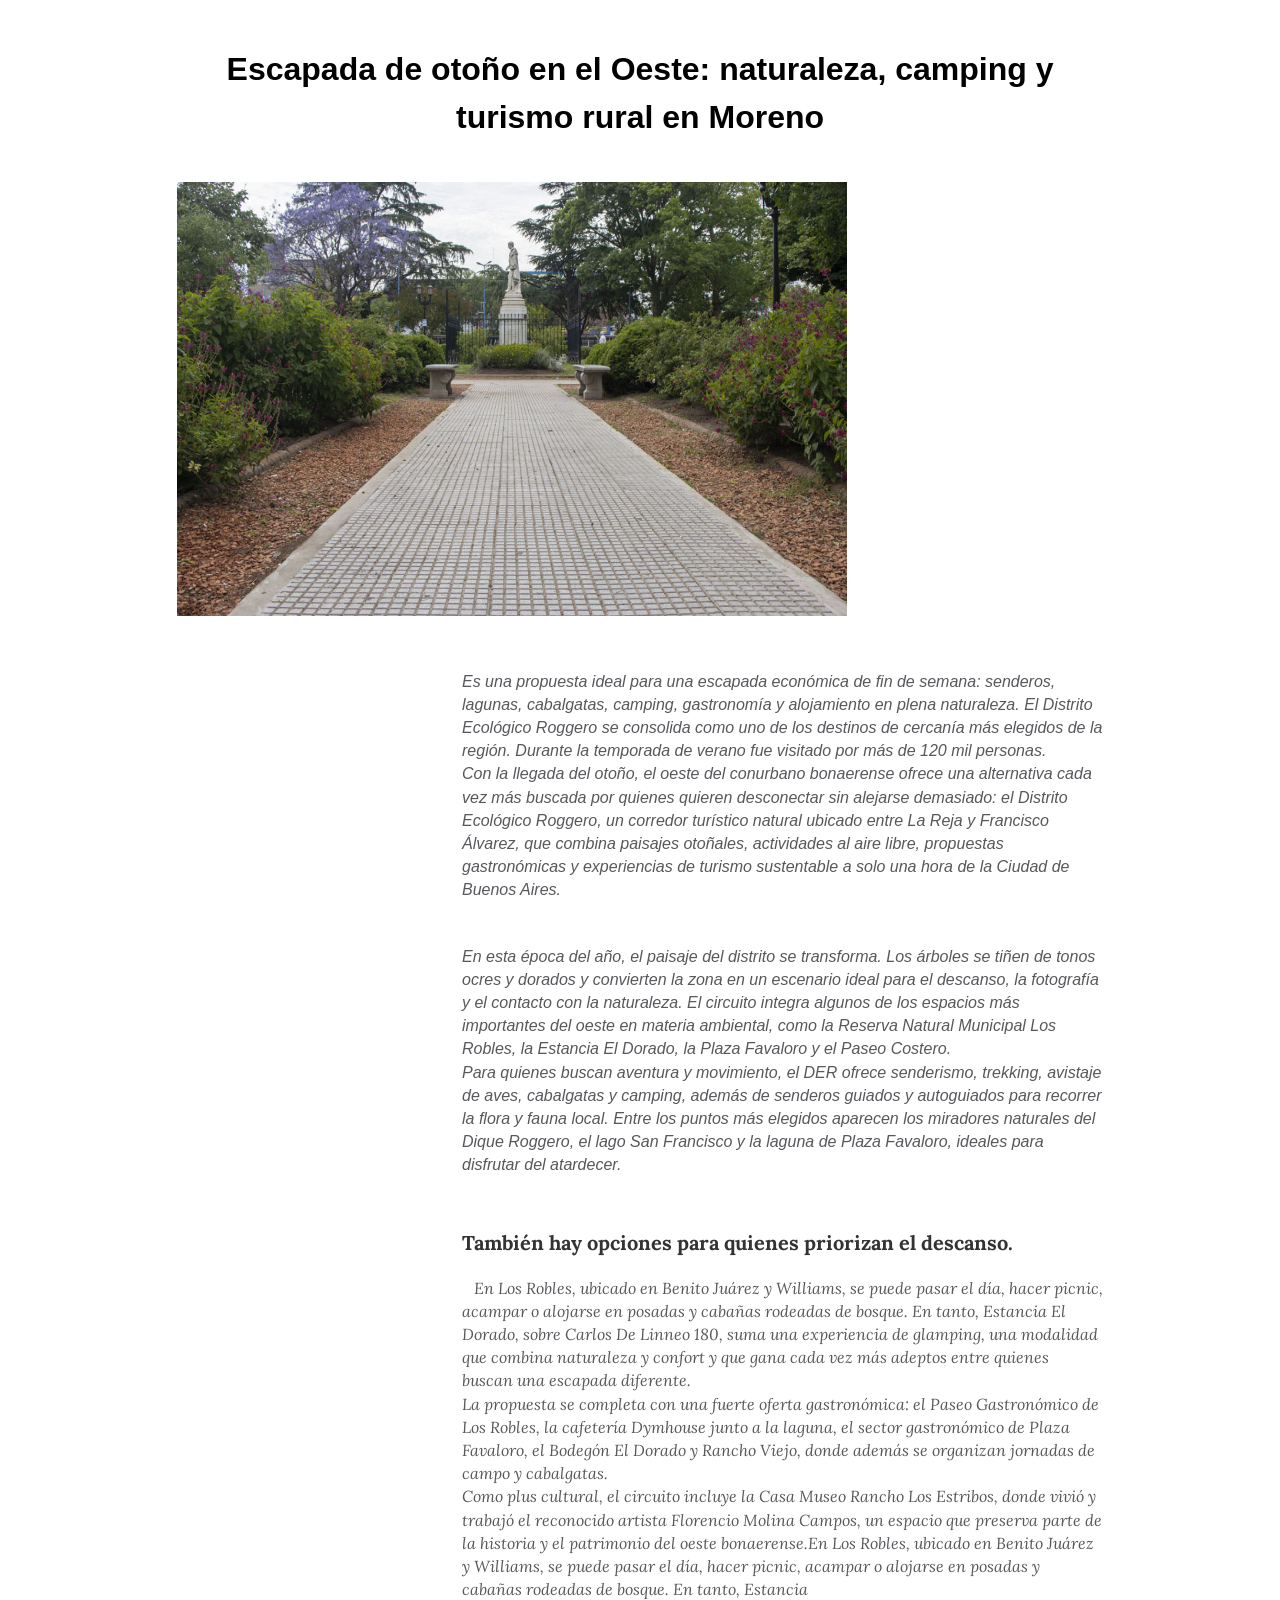
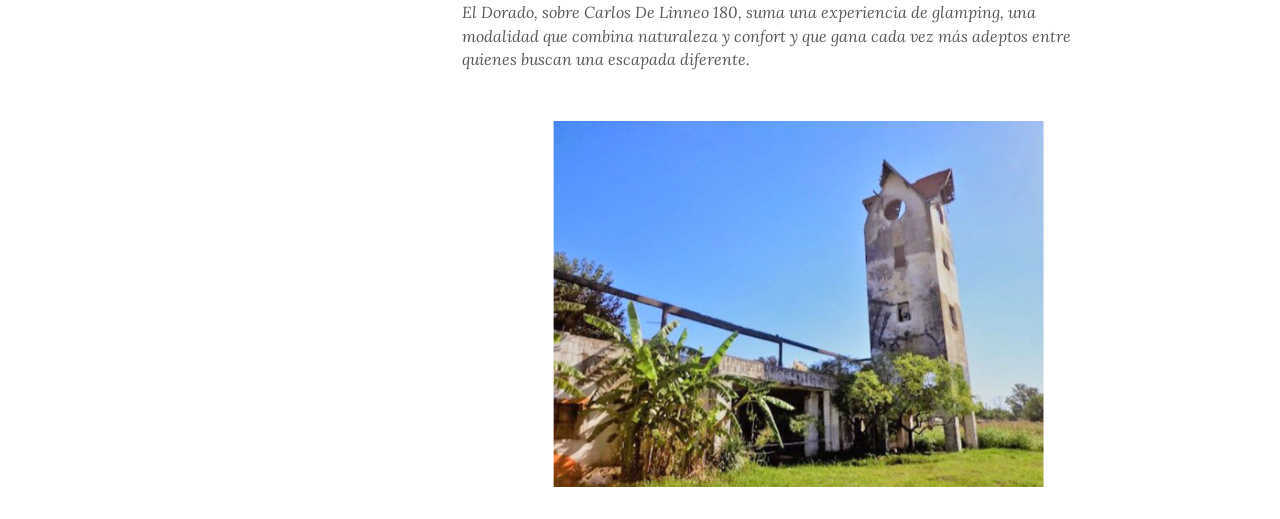
==== 3.html @ e2ed613d "Add files via upload" ====
<!DOCTYPE html>
<html data-bs-theme="dark" lang="en">

<head>
    <meta charset="utf-8">
    <meta name="viewport" content="width=device-width, initial-scale=1.0, shrink-to-fit=no">
    <title>ACOSTA BRISA</title>
    <link rel="apple-touch-icon" type="image/png" sizes="180x180" href="assets/img/fav-180.png">
    <link rel="icon" type="image/png" sizes="16x16" href="assets/img/fav-16.png" media="(prefers-color-scheme: dark)">
    <link rel="icon" type="image/png" sizes="32x32" href="assets/img/fav-32.png" media="(prefers-color-scheme: dark)">
    <link rel="icon" type="image/png" sizes="180x180" href="assets/img/fav-180.png">
    <link rel="stylesheet" href="assets/bootstrap/css/bootstrap.min.css">
    <link rel="stylesheet" href="https://fonts.googleapis.com/css?family=Lora">
    <link rel="stylesheet" href="assets/css/bss-overrides.css">
    <link rel="stylesheet" href="assets/css/article-nice.css">
    <link rel="stylesheet" href="assets/css/Navbar-Right-Links-Dark-icons.css">
    <link rel="stylesheet" href="assets/css/Responsive-Youtube-Embed.css">
</head>

<body>
    <section class="article-dual-column">
        <div class="container">
            <div class="row">
                <div class="col-md-10 offset-md-1">
                    <div class="intro">
                        <h1 class="fw-semibold text-center text-black" id="inceput-1" style="font-family: Roboto, sans-serif;">Escapada de otoño en el Oeste: naturaleza, camping y turismo rural en Moreno</h1>
                        <p class="text-center"> </p><img class="img-fluid" src="assets/img/noticia2.jpg" style="width: 670px;height: 434.388px;">
                    </div>
                </div>
            </div>
            <div class="row">
                <div class="col-md-10 col-lg-3 offset-md-1">
                    <div class="toc"></div>
                </div>
                <div class="col-md-10 col-lg-7 offset-md-1 offset-lg-0">
                    <div class="text">
                        <p style="font-family: Roboto, sans-serif;"><br><em>Es una propuesta ideal para una escapada económica de fin de semana: senderos, lagunas, cabalgatas, camping, gastronomía y alojamiento en plena naturaleza. El Distrito Ecológico Roggero se consolida como uno de los destinos de cercanía más elegidos de la región. Durante la temporada de verano fue visitado por más de 120 mil personas.</em><br><em>Con la llegada del otoño, el oeste del conurbano bonaerense ofrece una alternativa cada vez más buscada por quienes quieren desconectar sin alejarse demasiado: el Distrito Ecológico Roggero, un corredor turístico natural ubicado entre La Reja y Francisco Álvarez, que combina paisajes otoñales, actividades al aire libre, propuestas gastronómicas y experiencias de turismo sustentable a solo una hora de la Ciudad de Buenos Aires.</em></p>
                        <p style="font-family: Roboto, sans-serif;"><br><em>En esta época del año, el paisaje del distrito se transforma. Los árboles se tiñen de tonos ocres y dorados y convierten la zona en un escenario ideal para el descanso, la fotografía y el contacto con la naturaleza. El circuito integra algunos de los espacios más importantes del oeste en materia ambiental, como la Reserva Natural Municipal Los Robles, la Estancia El Dorado, la Plaza Favaloro y el Paseo Costero.</em><br><em>Para quienes buscan aventura y movimiento, el DER ofrece senderismo, trekking, avistaje de aves, cabalgatas y camping, además de senderos guiados y autoguiados para recorrer la flora y fauna local. Entre los puntos más elegidos aparecen los miradores naturales del Dique Roggero, el lago San Francisco y la laguna de Plaza Favaloro, ideales para disfrutar del atardecer.</em><br><br></p>
                        <h2 id="detaliitehnice-2">También hay opciones para quienes priorizan el descanso.</h2>
                        <p><em>&nbsp; &nbsp;En Los Robles, ubicado en Benito Juárez y Williams, se puede pasar el día, hacer picnic, acampar o alojarse en posadas y cabañas rodeadas de bosque. En tanto, Estancia El Dorado, sobre Carlos De Linneo 180, suma una experiencia de glamping, una modalidad que combina naturaleza y confort y que gana cada vez más adeptos entre quienes buscan una escapada diferente.</em><br><em>La propuesta se completa con una fuerte oferta gastronómica: el Paseo Gastronómico de Los Robles, la cafetería Dymhouse junto a la laguna, el sector gastronómico de Plaza Favaloro, el Bodegón El Dorado y Rancho Viejo, donde además se organizan jornadas de campo y cabalgatas.</em><br><em>Como plus cultural, el circuito incluye la Casa Museo Rancho Los Estribos, donde vivió y trabajó el reconocido artista Florencio Molina Campos, un espacio que preserva parte de la historia y el patrimonio del oeste bonaerense.En Los Robles, ubicado en Benito Juárez y Williams, se puede pasar el día, hacer picnic, acampar o alojarse en posadas y cabañas rodeadas de bosque. En tanto, Estancia</em><br><em>El Dorado, sobre Carlos De Linneo 180, suma una experiencia de glamping, una modalidad que combina naturaleza y confort y que gana cada vez más adeptos entre quienes buscan una escapada diferente.</em></p>
                        <figure class="figure"><img class="figure-img" src="assets/img/noticia2b.jpg">
                            <figcaption class="figure-caption" style="font-family: Roboto, sans-serif;"></figcaption>
                        </figure>
                    </div>
                </div>
            </div>
        </div>
    </section>
    <script src="assets/bootstrap/js/bootstrap.min.js"></script>
</body>

</html>
---- assets/css/bss-overrides.css ----
.p-4 {
  padding: 1.5rem!important;
}

.py-3 {
  padding-top: 1rem!important;
  padding-bottom: 1rem!important;
}

.py-4 {
  padding-top: 1.5rem!important;
  padding-bottom: 1.5rem!important;
}

.pt-4 {
  padding-top: 1.5rem!important;
}

.pe-7 {
  padding-right: 6rem !important;
}

.pb-0 {
  padding-bottom: 0!important;
}

.pb-7 {
  padding-bottom: 6rem !important;
}

.ps-6 {
  padding-left: 4.5rem !important;
}

@media (min-width:992px) {
  .py-lg-5 {
    padding-top: 3rem!important;
    padding-bottom: 3rem!important;
  }
}

@media (min-width:1200px) {
  .py-xl-5 {
    padding-top: 3rem!important;
    padding-bottom: 3rem!important;
  }
}
---- assets/css/article-nice.css ----
.article-dual-column {
  color: #56585b;
  background-color: #fff;
  font-family: 'Lora', serif;
  font-size: 14px;
}

.article-dual-column .intro {
  font-size: 16px;
  margin: 0 auto 30px;
}

.article-dual-column .intro h1 {
  font-size: 32px;
  margin-bottom: 15px;
  padding-top: 20px;
  line-height: 1.5;
  color: inherit;
  margin-top: 25px;
}

.article-dual-column .intro p {
  color: #929292;
  font-size: 12px;
}

.article-dual-column .intro img {
  margin-top: 25px;
}

.article-dual-column .text p {
  margin-bottom: 20px;
  line-height: 1.45;
}

@media (min-width:768px) {
  .article-dual-column .text p {
    font-size: 16px;
  }
}

.article-dual-column .text h2 {
  margin-top: 28px;
  margin-bottom: 20px;
  line-height: 1.45;
  font-size: 16px;
  font-weight: bold;
  color: #333;
}

@media (min-width:768px) {
  .article-dual-column .text h2 {
    font-size: 20px;
  }
}

.article-dual-column .text figure {
  text-align: center;
  margin-top: 30px;
  margin-bottom: 20px;
}

.article-dual-column .text figure img {
  margin-bottom: 12px;
  max-width: 100%;
}

@media (max-width:767px) {
  .article-dual-column .toc {
    border: 1px solid #d3d3d3;
    padding: 20px 0 15px;
    margin-bottom: 20px;
    border-width: 1px 0;
  }
}

.article-dual-column .toc p {
  text-transform: uppercase;
  font-size: 12px;
  font-weight: bold;
}

.article-dual-column .toc ul {
  padding-left: 20px;
  font-size: 13px;
  margin-bottom: 0;
}

.article-dual-column .toc li {
  padding: 2px 0;
}

.article-dual-column .toc a {
  color: inherit;
}

* {
  box-sizing: border-box;
}
---- assets/css/Navbar-Right-Links-Dark-icons.css ----
.bs-icon {
  --bs-icon-size: .75rem;
  display: flex;
  flex-shrink: 0;
  justify-content: center;
  align-items: center;
  font-size: var(--bs-icon-size);
  width: calc(var(--bs-icon-size) * 2);
  height: calc(var(--bs-icon-size) * 2);
  color: var(--bs-primary);
}

.bs-icon-xs {
  --bs-icon-size: 1rem;
  width: calc(var(--bs-icon-size) * 1.5);
  height: calc(var(--bs-icon-size) * 1.5);
}

.bs-icon-sm {
  --bs-icon-size: 1rem;
}

.bs-icon-md {
  --bs-icon-size: 1.5rem;
}

.bs-icon-lg {
  --bs-icon-size: 2rem;
}

.bs-icon-xl {
  --bs-icon-size: 2.5rem;
}

.bs-icon.bs-icon-primary {
  color: var(--bs-white);
  background: var(--bs-primary);
}

.bs-icon.bs-icon-primary-light {
  color: var(--bs-primary);
  background: rgba(var(--bs-primary-rgb), .2);
}

.bs-icon.bs-icon-semi-white {
  color: var(--bs-primary);
  background: rgba(255, 255, 255, .5);
}

.bs-icon.bs-icon-rounded {
  border-radius: .5rem;
}

.bs-icon.bs-icon-circle {
  border-radius: 50%;
}
---- assets/css/Responsive-Youtube-Embed.css ----
.video-container {
  position: relative;
  padding-bottom: 56.25%;
  padding-top: 0;
  height: 0;
  overflow: hidden;
}

.video-container iframe, .video-container object, .video-container embed {
  position: absolute;
  top: 0;
  left: 0;
  width: 100%;
  height: 100%;
}
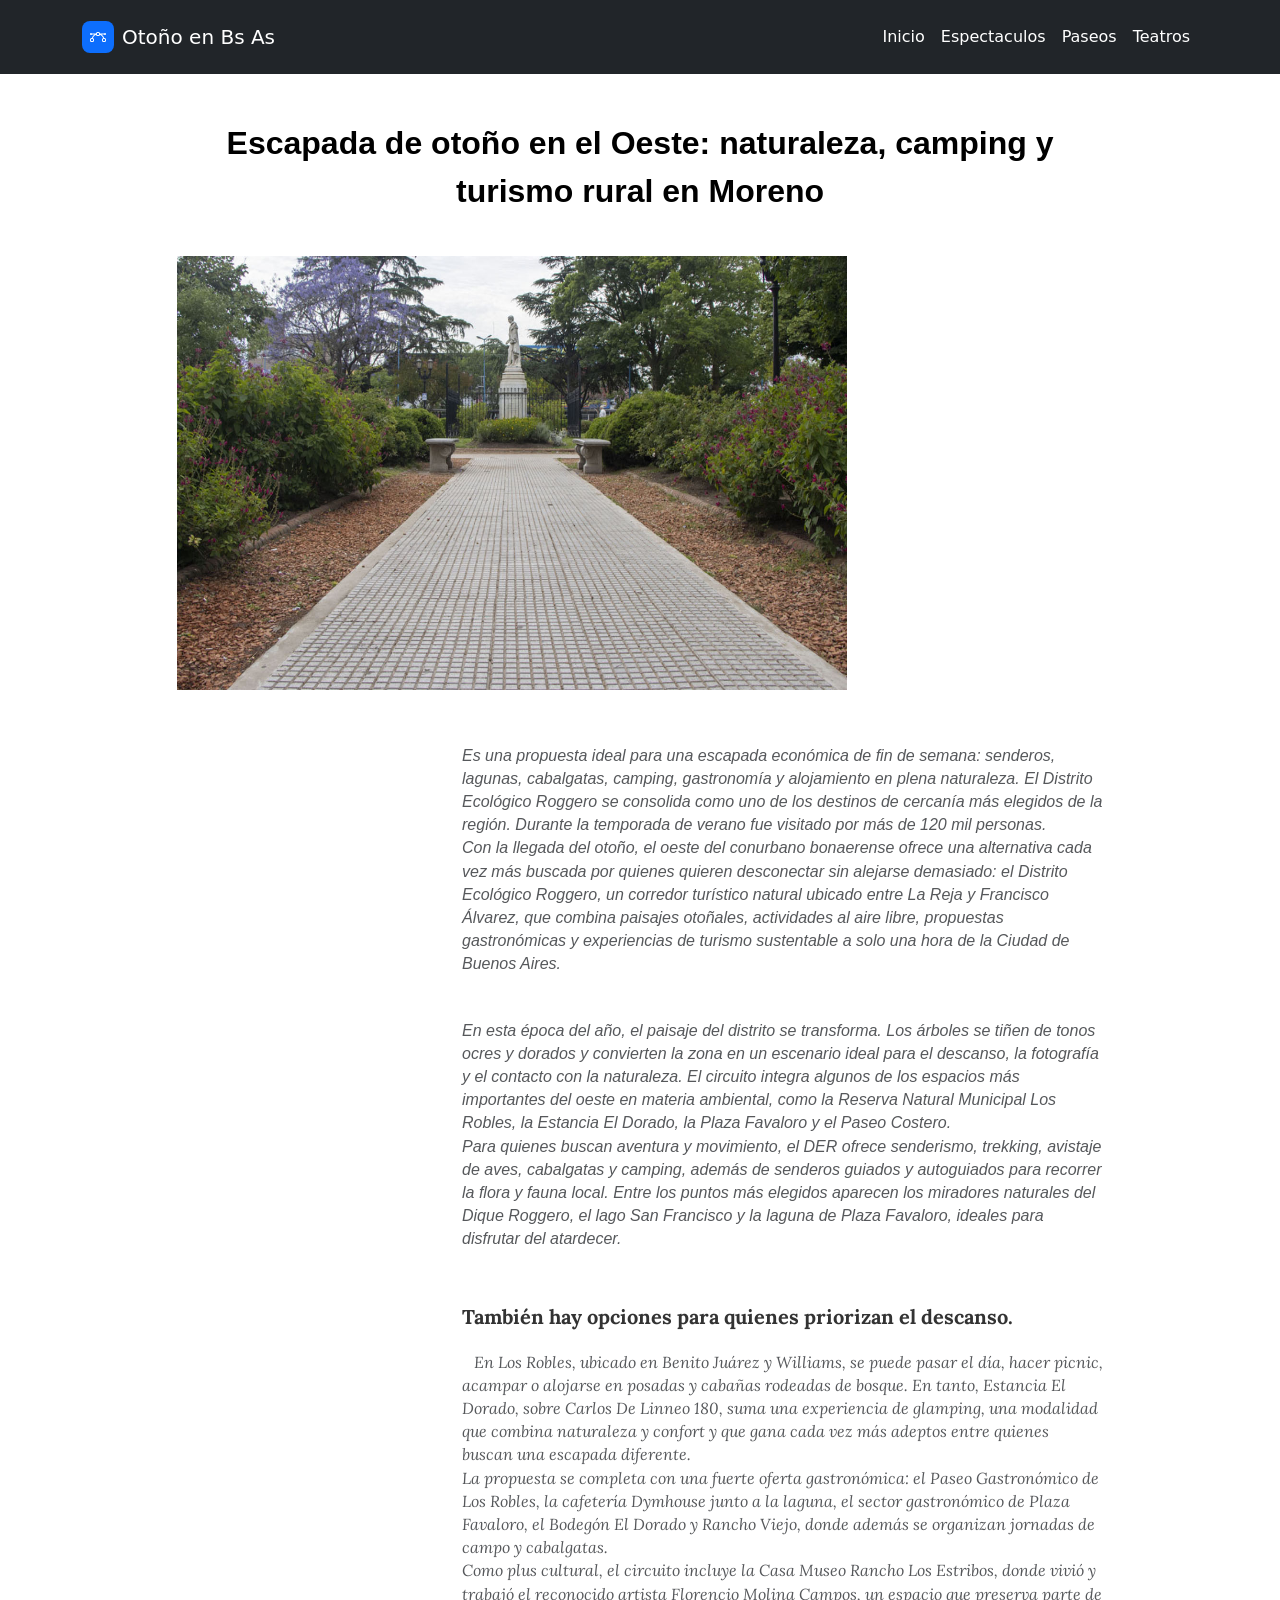
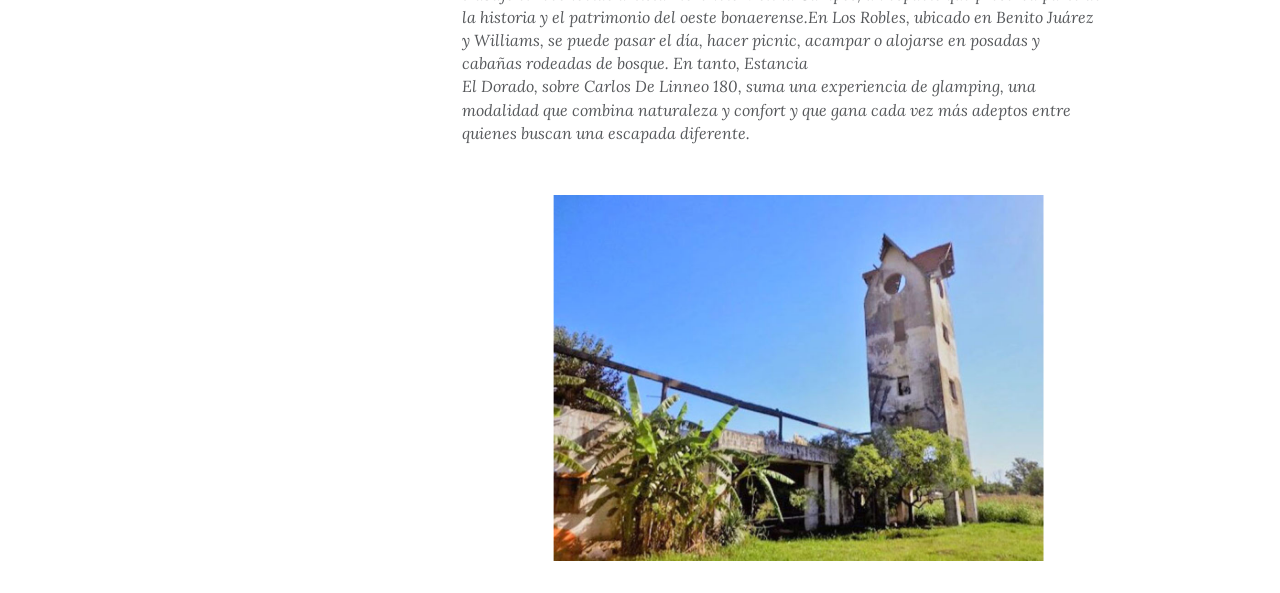
==== commit 01cc1434: "Add files via upload" ====
--- a/3.html
+++ b/3.html
@@ -18,6 +18,21 @@
 </head>
 
 <body>
+    <nav class="navbar navbar-expand-md bg-dark py-3" data-bs-theme="dark">
+        <div class="container"><a class="navbar-brand d-flex align-items-center" href="#"><span class="bs-icon-sm bs-icon-rounded bs-icon-primary d-flex justify-content-center align-items-center me-2 bs-icon"><svg class="bi bi-bezier" xmlns="http://www.w3.org/2000/svg" width="1em" height="1em" fill="currentColor" viewBox="0 0 16 16">
+                        <path fill-rule="evenodd" d="M0 10.5A1.5 1.5 0 0 1 1.5 9h1A1.5 1.5 0 0 1 4 10.5v1A1.5 1.5 0 0 1 2.5 13h-1A1.5 1.5 0 0 1 0 11.5zm1.5-.5a.5.5 0 0 0-.5.5v1a.5.5 0 0 0 .5.5h1a.5.5 0 0 0 .5-.5v-1a.5.5 0 0 0-.5-.5zm10.5.5A1.5 1.5 0 0 1 13.5 9h1a1.5 1.5 0 0 1 1.5 1.5v1a1.5 1.5 0 0 1-1.5 1.5h-1a1.5 1.5 0 0 1-1.5-1.5zm1.5-.5a.5.5 0 0 0-.5.5v1a.5.5 0 0 0 .5.5h1a.5.5 0 0 0 .5-.5v-1a.5.5 0 0 0-.5-.5zM6 4.5A1.5 1.5 0 0 1 7.5 3h1A1.5 1.5 0 0 1 10 4.5v1A1.5 1.5 0 0 1 8.5 7h-1A1.5 1.5 0 0 1 6 5.5zM7.5 4a.5.5 0 0 0-.5.5v1a.5.5 0 0 0 .5.5h1a.5.5 0 0 0 .5-.5v-1a.5.5 0 0 0-.5-.5z"></path>
+                        <path d="M6 4.5H1.866a1 1 0 1 0 0 1h2.668A6.517 6.517 0 0 0 1.814 9H2.5c.123 0 .244.015.358.043a5.517 5.517 0 0 1 3.185-3.185A1.503 1.503 0 0 1 6 5.5zm3.957 1.358A1.5 1.5 0 0 0 10 5.5v-1h4.134a1 1 0 1 1 0 1h-2.668a6.517 6.517 0 0 1 2.72 3.5H13.5c-.123 0-.243.015-.358.043a5.517 5.517 0 0 0-3.185-3.185z"></path>
+                    </svg></span><span>Otoño en Bs As</span></a><button class="navbar-toggler" data-bs-toggle="collapse" data-bs-target="#navcol-5"><span class="visually-hidden">Toggle navigation</span><span class="navbar-toggler-icon"></span></button>
+            <div class="collapse navbar-collapse" id="navcol-5">
+                <ul class="navbar-nav ms-auto">
+                    <li class="nav-item"><a class="nav-link active" href="index.html">Inicio</a></li>
+                    <li class="nav-item"><a class="nav-link active" href="2.html" target="_blank">Espectaculos</a></li>
+                    <li class="nav-item"><a class="nav-link active" href="3.html" target="_blank">Paseos</a></li>
+                    <li class="nav-item"><a class="nav-link active" href="4.html">Teatros</a></li>
+                </ul>
+            </div>
+        </div>
+    </nav>
     <section class="article-dual-column">
         <div class="container">
             <div class="row">
